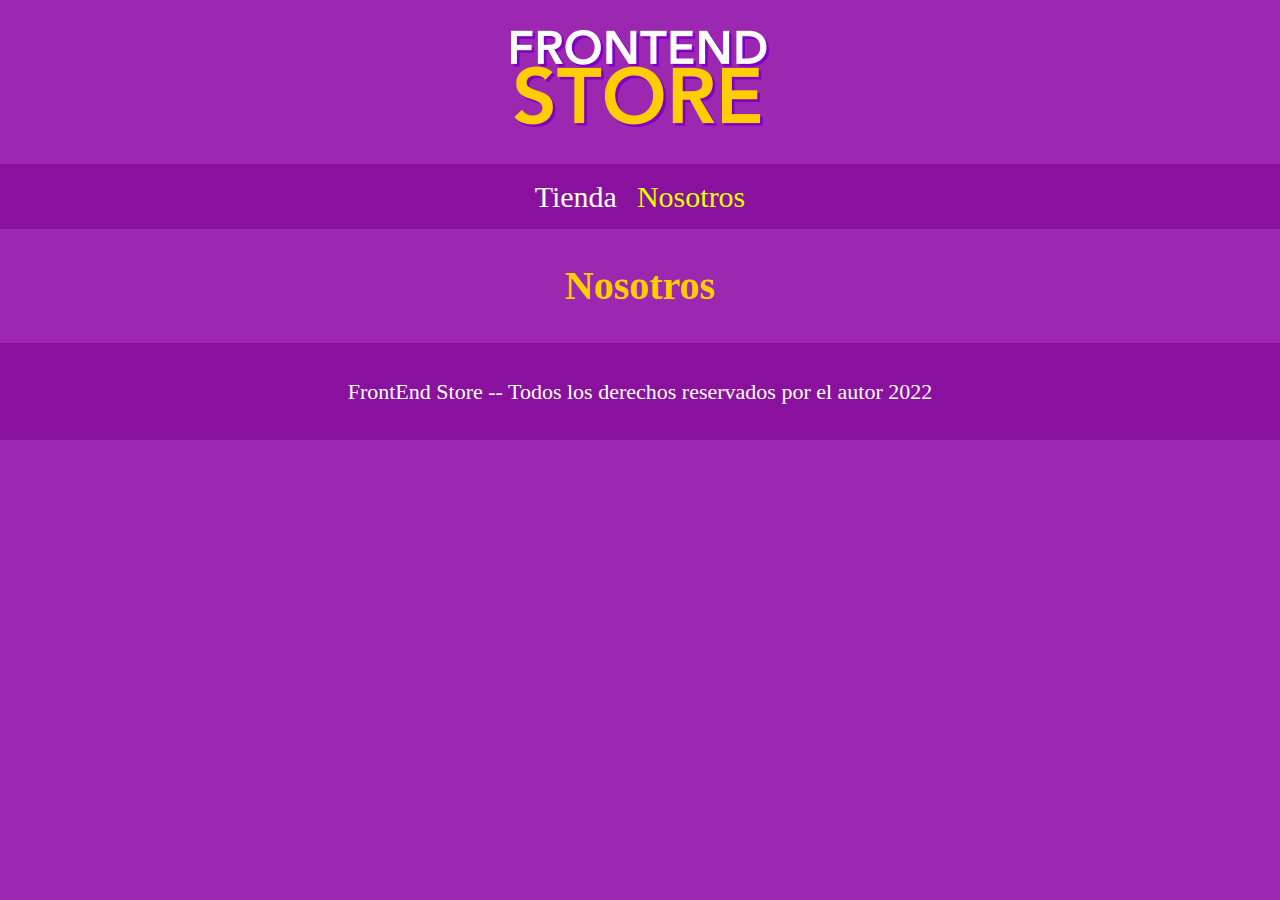
==== nosotros.html @ 8bfb5340 "Proyecto HTML Init -- FrontEnd Store + Nosotros" ====
<!DOCTYPE html>
<html lang="en">
<head>
    <meta charset="UTF-8">
    <meta http-equiv="X-UA-Compatible" content="IE=edge">
    <meta name="viewport" content="width=device-width, initial-scale=1.0">
    <title>FrontEnd Store</title>
    <link rel="stylesheet" href="css/normalize.css">
    <link href="https://fonts.googleapis.com/css2?family=Staatliches&display=swap" rel="stylesheet">
    <link rel="stylesheet" href="css/index.css">
</head>
<body>
    <header class="header">
        <a href="index.html"><img class="header__logo" src="img/logo.png" alt="Logotipo"></a>
    </header>
    
    <nav class="navegacion">
        <a class="navegacion__enlace" href="index.html">Tienda</a>
        <a class="navegacion__enlace navegacion__enlace--activo" href="nosotros.html">Nosotros</a>
    </nav>

    <main class="contenedor">
        <h1>Nosotros</h1>
    </main>

    <footer class="footer">
        <p class="footer__texto">FrontEnd Store -- Todos los derechos reservados por el autor 2022</p>
    </footer>


</body>
</html>
---- css/index.css ----
:root{
    --primario: #9C27B0;
    --primarioOscuro: #89119D;
    --secundario: #FFCE00;
    --secundarioOscuro: rgb(233, 287, 2);
    --blanco: #FFF;
    --negro: #000;

    --fuentePrincipal: 'Staatliches' cursive;
}

html{
    box-sizing: border-box;
    font-size: 62.5%;
}

*, *:before, *:after {
    box-sizing: inherit;
}

/* Globales */
body{
    background-color: var(--primario);
    font-size: 1.6rem;
    line-height: 1.5; /* Interlineado */
}

p{
    font-size: 1.8rem;
    font-family: Arial, Helvetica, sans-serif;
    color: var(--blanco);
}

a{
    text-decoration: none;
}

img{
    max-width: 100%;
}

.contenedor{
    max-width: 120rem;
    margin: 0 auto;
}

h1{
    font-size: 4rem;
}

h2{
    font-size: 3.2rem;
}

h3{
    font-size: 2.4rem;
}

h1, h2, h3{
    text-align: center;
    color: var(--secundario);
    font-family: var(--fuentePrincipal);
}

/* Footer */
.footer{
    background-color: var(--primarioOscuro);
    padding: 1rem;
    margin-top: 2rem;
}

.footer__texto{
    font-family: var(--fuentePrincipal);
    text-align: center;
    font-size: 2.2rem;
}

/* Header */
.header{
    display: flex;
    justify-content: center;
}

.header__logo{
    margin: 3rem 0;
}

/* Navegación Principal */
.navegacion{
    background-color: var(--primarioOscuro);
    padding: 1rem 0;
    display: flex;
    justify-content: center;
    gap: 2rem; /* Forma de separar elementos consecutivos -- No soportada por todos las plataformas o servidores web */

}

.navegacion__enlace{
    font-family: var(--fuentePrincipal);
    color: var(--blanco);
    font-size: 3rem;
}

/* ANTIGUA FORMA DE SEPARAR ELEMENTOS
.navegacion__enlace:last-of-type{
    margin-right: 0;
} 
*/

.navegacion__enlace--activo,
.navegacion__enlace:hover{
    color: var(--secundarioOscuro);
}

/* Productos */
.producto{

}

.producto__imagen{

}

.producto__informacion{

}

.producto__nombre{

}

.producto__precio{
    
}
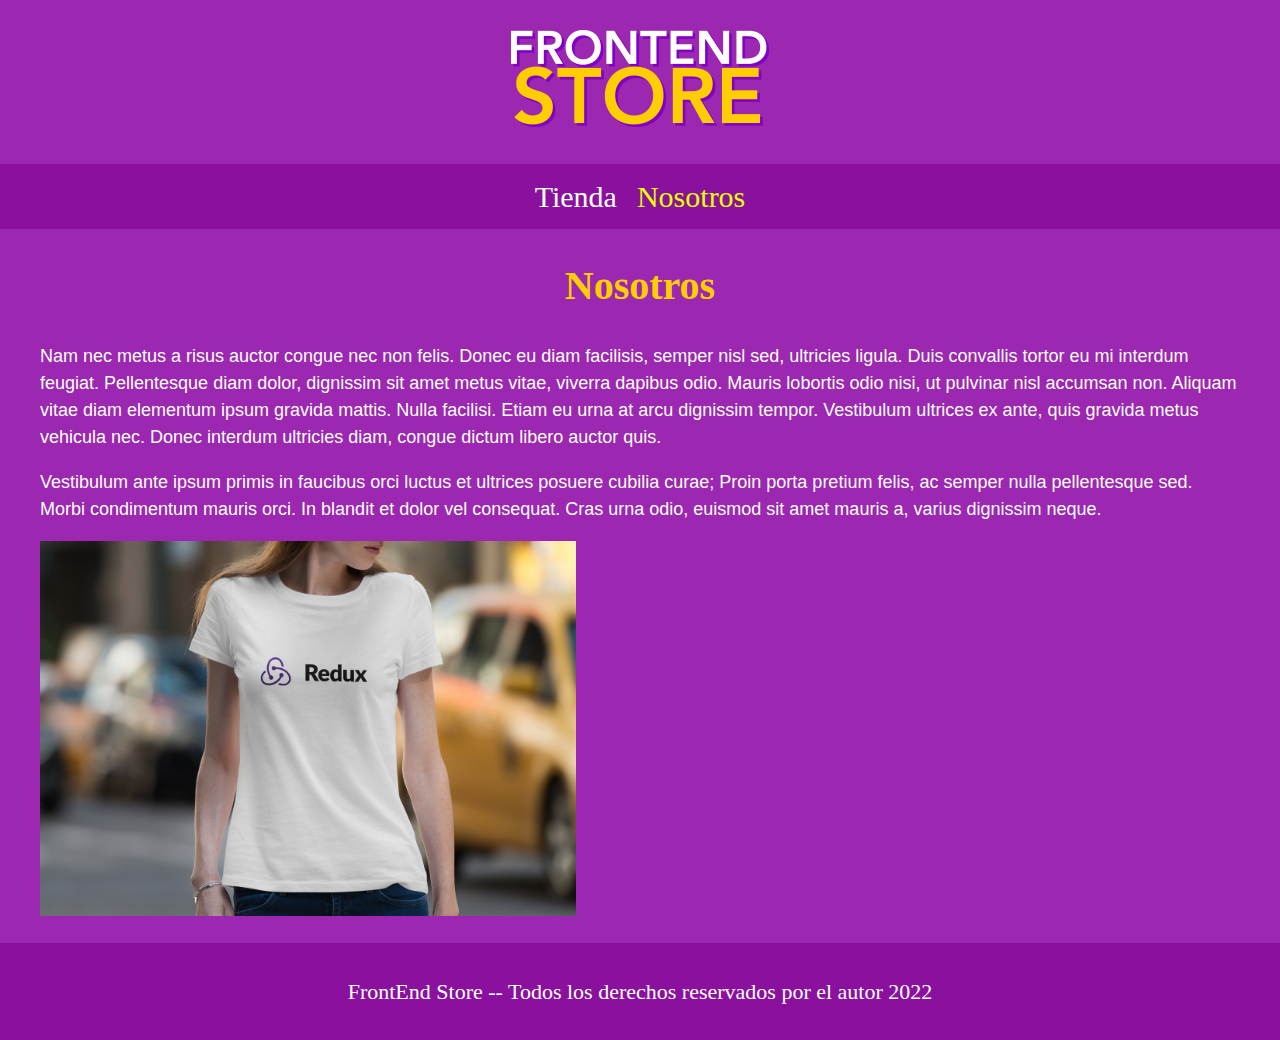
==== commit 89e9e484: "Nueva parte de la Pg. Web -- Nosotros.html" ====
--- a/nosotros.html
+++ b/nosotros.html
@@ -21,6 +21,15 @@
 
     <main class="contenedor">
         <h1>Nosotros</h1>
+
+        <div class="nosotros">
+            <div class="nosotros__contenido">
+                <p>Nam nec metus a risus auctor congue nec non felis. Donec eu diam facilisis, semper nisl sed, ultricies ligula. Duis convallis tortor eu mi interdum feugiat. Pellentesque diam dolor, dignissim sit amet metus vitae, viverra dapibus odio. Mauris lobortis odio nisi, ut pulvinar nisl accumsan non. Aliquam vitae diam elementum ipsum gravida mattis. Nulla facilisi. Etiam eu urna at arcu dignissim tempor. Vestibulum ultrices ex ante, quis gravida metus vehicula nec. Donec interdum ultricies diam, congue dictum libero auctor quis.</p>
+
+                <p>Vestibulum ante ipsum primis in faucibus orci luctus et ultrices posuere cubilia curae; Proin porta pretium felis, ac semper nulla pellentesque sed. Morbi condimentum mauris orci. In blandit et dolor vel consequat. Cras urna odio, euismod sit amet mauris a, varius dignissim neque.</p>
+            </div>
+            <img class="nosotros__imagen" src="img/nosotros.jpg" alt="imagen nosotros">
+        </div>
     </main>
 
     <footer class="footer">
--- a/css/index.css
+++ b/css/index.css
@@ -112,23 +112,68 @@
     color: var(--secundarioOscuro);
 }
 
+/* Grid */
+.grid{
+    display: grid;
+    grid-template-columns: repeat(2, 1fr);
+    gap: 2rem;
+}
+
+@media (min-width: 768px) {
+    .grid{
+        grid-template-columns: repeat(3, 1fr);
+    }
+}
+
 /* Productos */
 .producto{
-
+    background-color: var(--primarioOscuro);
+    padding: 1rem;
 }
 
 .producto__imagen{
-
-}
-
-.producto__informacion{
-
+    width: 100%;
 }
 
 .producto__nombre{
-
+    font-size: 4rem;
 }
 
 .producto__precio{
-    
+    font-size: 2.8rem;
+    color: var(--secundario);
 }
+
+.producto__nombre,
+.producto__precio{
+    font-family: var(--fuentePrincipal);
+    margin: 3rem 0;
+    text-align: center;
+    line-height: 1.2rem;
+}
+
+/* Gráficos */
+
+.grafico{
+    min-height: 30rem;
+    background-repeat: no-repeat;
+    background-size: cover;
+    grid-column: 1 / 3;
+}
+
+.grafico--camisas{
+    grid-row: 2 / 3;
+    background-image: url(../img/grafico1.jpg);
+}
+
+.grafico--node{
+    grid-row: 8 / 9;
+    background-image: url(../img/grafico2.jpg);
+}
+
+@media (min-width: 768px) {
+    .grafico--node{
+        grid-row: 5 / 6;
+        grid-column: 2 / 4;
+    }
+}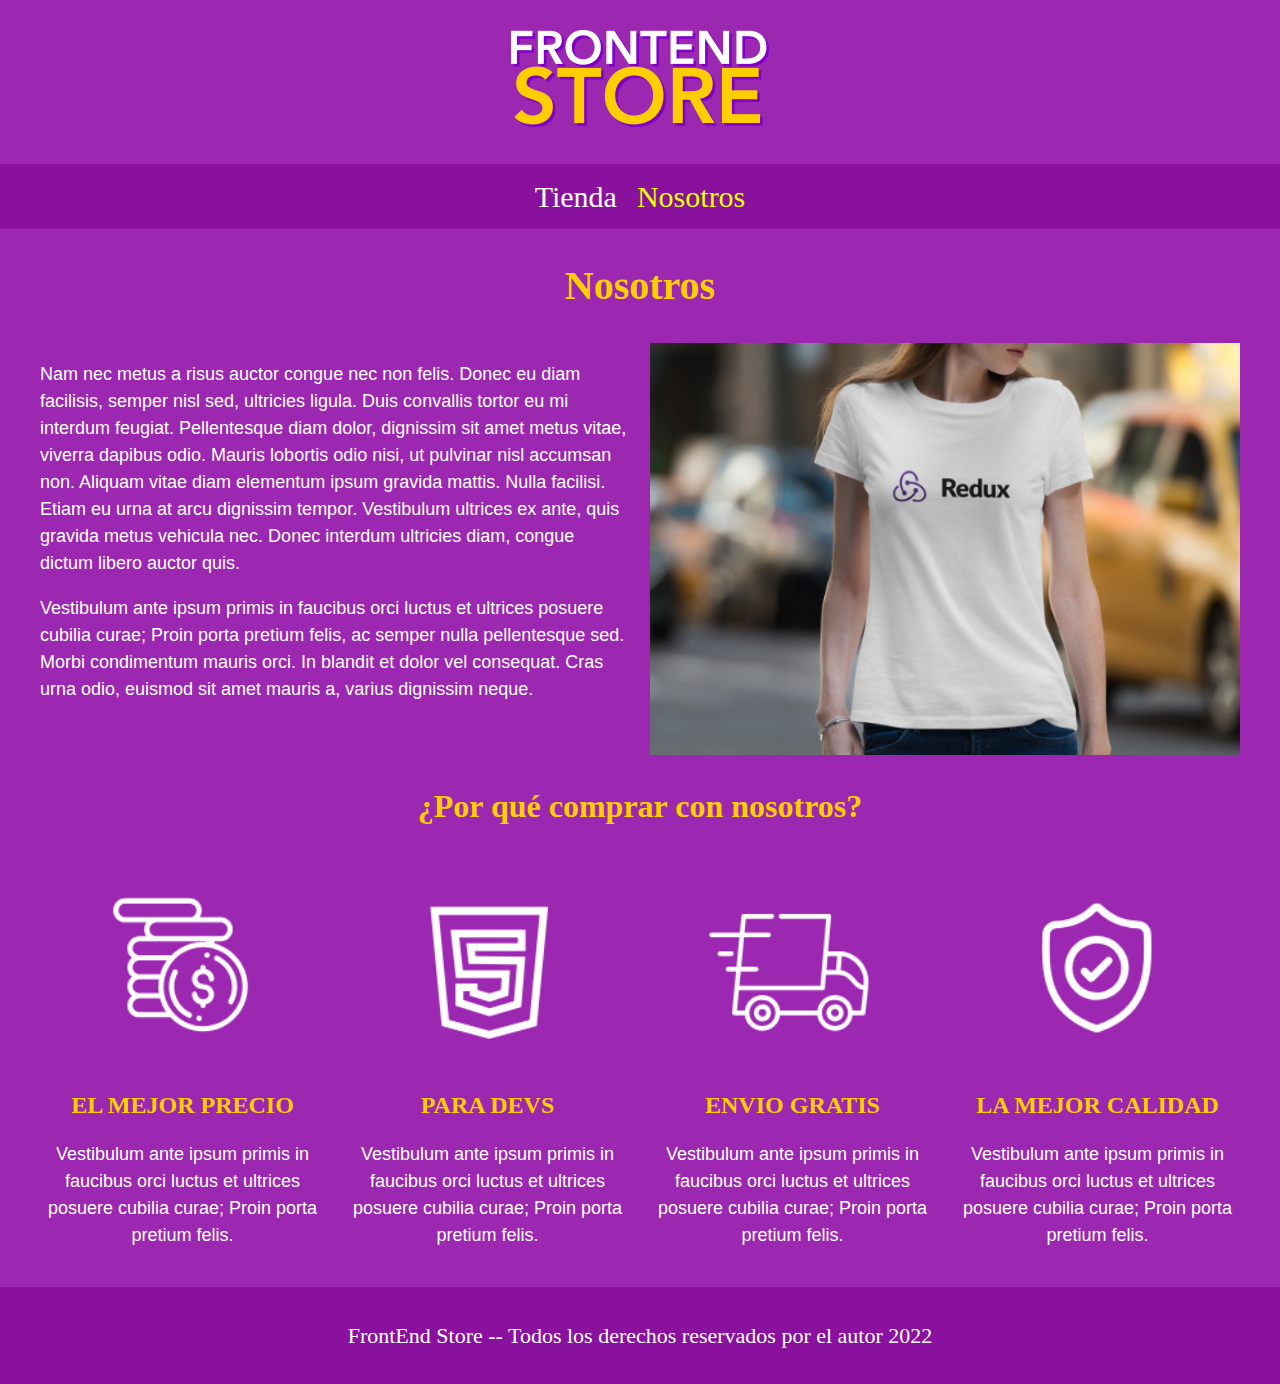
==== commit 5089793b: "Añadiendo complementos a la tienda con bloques" ====
--- a/nosotros.html
+++ b/nosotros.html
@@ -32,6 +32,36 @@
         </div>
     </main>
 
+    <section class="contenedor comprar">
+        <h2 class="comprar__titulo">¿Por qué comprar con nosotros?</h2>
+
+        <div class="bloques">
+            <div class="bloque">
+                <img class="bloque__imagen" src="img/icono_1.png" alt="Icono 1 -- Por qué comprar">
+                <h3 class="bloque__titulo">EL MEJOR PRECIO</h3>
+                <p>Vestibulum ante ipsum primis in faucibus orci luctus et ultrices posuere cubilia curae; Proin porta pretium felis.</p>
+            </div>
+
+            <div class="bloque">
+                <img class="bloque__imagen" src="img/icono_2.png" alt="Icono 2 -- Para Devs">
+                <h3 class="bloque__titulo">PARA DEVS</h3>
+                <p>Vestibulum ante ipsum primis in faucibus orci luctus et ultrices posuere cubilia curae; Proin porta pretium felis.</p>
+            </div>
+            
+            <div class="bloque">
+                <img class="bloque__imagen" src="img/icono_3.png" alt="Icono 3 -- Envio Gratis">
+                <h3 class="bloque__titulo">ENVIO GRATIS</h3>
+                <p>Vestibulum ante ipsum primis in faucibus orci luctus et ultrices posuere cubilia curae; Proin porta pretium felis.</p>
+            </div>
+            
+            <div class="bloque">
+                <img class="bloque__imagen" src="img/icono_4.png" alt="Icono 4 -- La mejor calidad">
+                <h3 class="bloque__titulo">LA MEJOR CALIDAD</h3>
+                <p>Vestibulum ante ipsum primis in faucibus orci luctus et ultrices posuere cubilia curae; Proin porta pretium felis.</p>
+            </div>
+        </div>
+    </section>
+
     <footer class="footer">
         <p class="footer__texto">FrontEnd Store -- Todos los derechos reservados por el autor 2022</p>
     </footer>
--- a/css/index.css
+++ b/css/index.css
@@ -176,4 +176,54 @@
         grid-row: 5 / 6;
         grid-column: 2 / 4;
     }
+}
+
+/* Nosotros */
+
+.nosotros{
+    display: grid;
+    grid-template-rows: repeat(2, auto);
+}
+@media (min-width: 768px) {
+    .nosotros{
+        grid-template-columns: repeat(2, 1fr);
+        column-gap: 2rem;
+    }
+}
+
+.nosotros__imagen{
+    grid-row: 1 / 2;
+    width: 100%;
+}
+
+@media (min-width: 768px) {
+    .nosotros__imagen{
+        grid-column: 2 / 3;
+    }
+}
+
+/* Bloques */
+
+.bloques{
+    display: grid;
+    grid-template-columns: repeat(2, 1fr);
+    gap: 2rem;
+}
+
+@media (min-width: 768px) {
+    .bloques{
+        grid-template-columns: repeat(4, 1fr); 
+    }
+}
+
+.bloque{
+    text-align: center;
+}
+
+.bloque__titulo{
+    margin: 0;
+}
+
+.bloque__imagen{
+    width: 100%;
 }